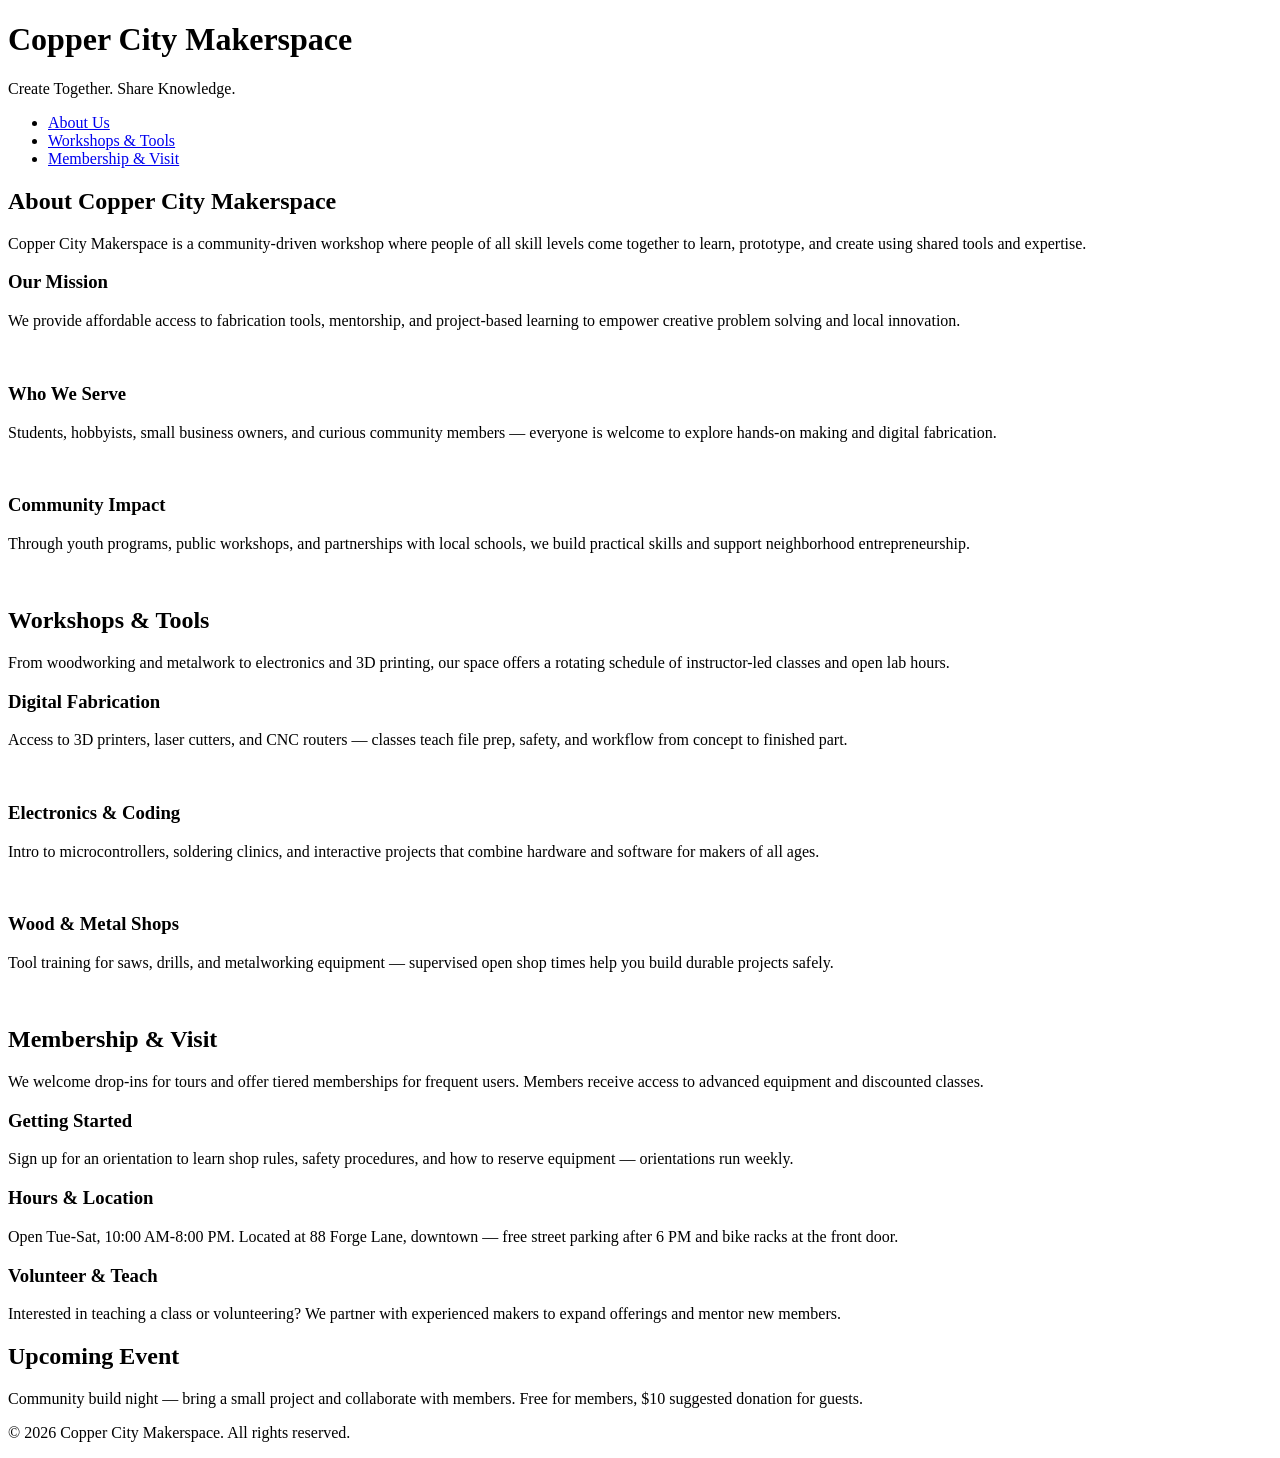
==== index.html @ fec64b3c "Added new pages" ====
<!DOCTYPE html>
<html lang="en">
<head>
    <meta charset="UTF-8">
    <meta name="viewport" content="width=device-width, initial-scale=1.0">
    <link rel="stylesheet" href="styles.css">
    <title>Copper City Makerspace</title>
</head>
<body>
    <header>
        <h1>Copper City Makerspace</h1>
        <p>Create Together. Share Knowledge.</p>
    </header>
<nav>
    <ul>
        <li><a href="about.html">About Us</a></li>
        <li><a href="workshops.html">Workshops & Tools</a></li>
        <li><a href="memberships.html">Membership & Visit</a></li>
    </ul>
</nav>
<main>
    <section id="about">
        <h2>About Copper City Makerspace</h2>
        <p>Copper City Makerspace is a community-driven workshop where people of all skill levels come together to learn, prototype, and create using shared tools and expertise.</p>
        <div class="card-row">
            <section>
                <h3>Our Mission</h3>
                <p>We provide affordable access to fabrication tools, mentorship, and project-based learning to empower creative problem solving and local innovation.</p>
                <img src="images/engineering.jpg" alt="" width="300">
            </section>
            <section>
                <h3>Who We Serve</h3>
                <p>Students, hobbyists, small business owners, and curious community members — everyone is welcome to explore hands-on making and digital fabrication.</p>
                <img src="images/ideation.jpg" alt="" width="300">
            </section>
            <section>
                <h3>Community Impact</h3>
                <p>Through youth programs, public workshops, and partnerships with local schools, we build practical skills and support neighborhood entrepreneurship.</p>
                <img src="images/storytelling.jpg" alt="" width="300">
            </section>
        </div>
    </section>
    <section id="workshops">
        <h2>Workshops & Tools</h2>
        <p>From woodworking and metalwork to electronics and 3D printing, our space offers a rotating schedule of instructor-led classes and open lab hours.</p>
        <div class="card-row">
            <section>
                <h3>Digital Fabrication</h3>
                <p>Access to 3D printers, laser cutters, and CNC routers — classes teach file prep, safety, and workflow from concept to finished part.</p>
                <img src="images/3Dprinter.jpg" alt="" width="300">
            </section>
            <section>
                <h3>Electronics & Coding</h3>
                <p>Intro to microcontrollers, soldering clinics, and interactive projects that combine hardware and software for makers of all ages.</p>
                <img src="images/microcontroller.jpg" alt="" width="300">
            </section>
            <section>
                <h3>Wood & Metal Shops</h3>
                <p>Tool training for saws, drills, and metalworking equipment — supervised open shop times help you build durable projects safely.</p>
                <img src="images/metalworking.jpg" alt="" width="300">
            </section>
        </div>
    </section>
    <section id="memberships">
        <h2>Membership & Visit</h2>
        <p>We welcome drop-ins for tours and offer tiered memberships for frequent users. Members receive access to advanced equipment and discounted classes.</p>
        <div class="card-row"> 
            <section>
                <h3>Getting Started</h3>
                <p>Sign up for an orientation to learn shop rules, safety procedures, and how to reserve equipment — orientations run weekly.</p>
            </section>
            <section>
                <h3>Hours & Location</h3>
                <p>Open Tue-Sat, 10:00 AM-8:00 PM. Located at 88 Forge Lane, downtown — free street parking after 6 PM and bike racks at the front door.</p>
            </section>
            <section>
                <h3>Volunteer & Teach</h3>
                <p>Interested in teaching a class or volunteering? We partner with experienced makers to expand offerings and mentor new members.</p>
            </section>
        </div>
    </section>
</main>
<aside>
    <h2>Upcoming Event</h2>
    <p>Community build night — bring a small project and collaborate with members. Free for members, $10 suggested donation for guests.</p>
</aside>
<footer>
    <p>&copy; 2026 Copper City Makerspace. All rights reserved.</p>
</footer>
</body>
</html>
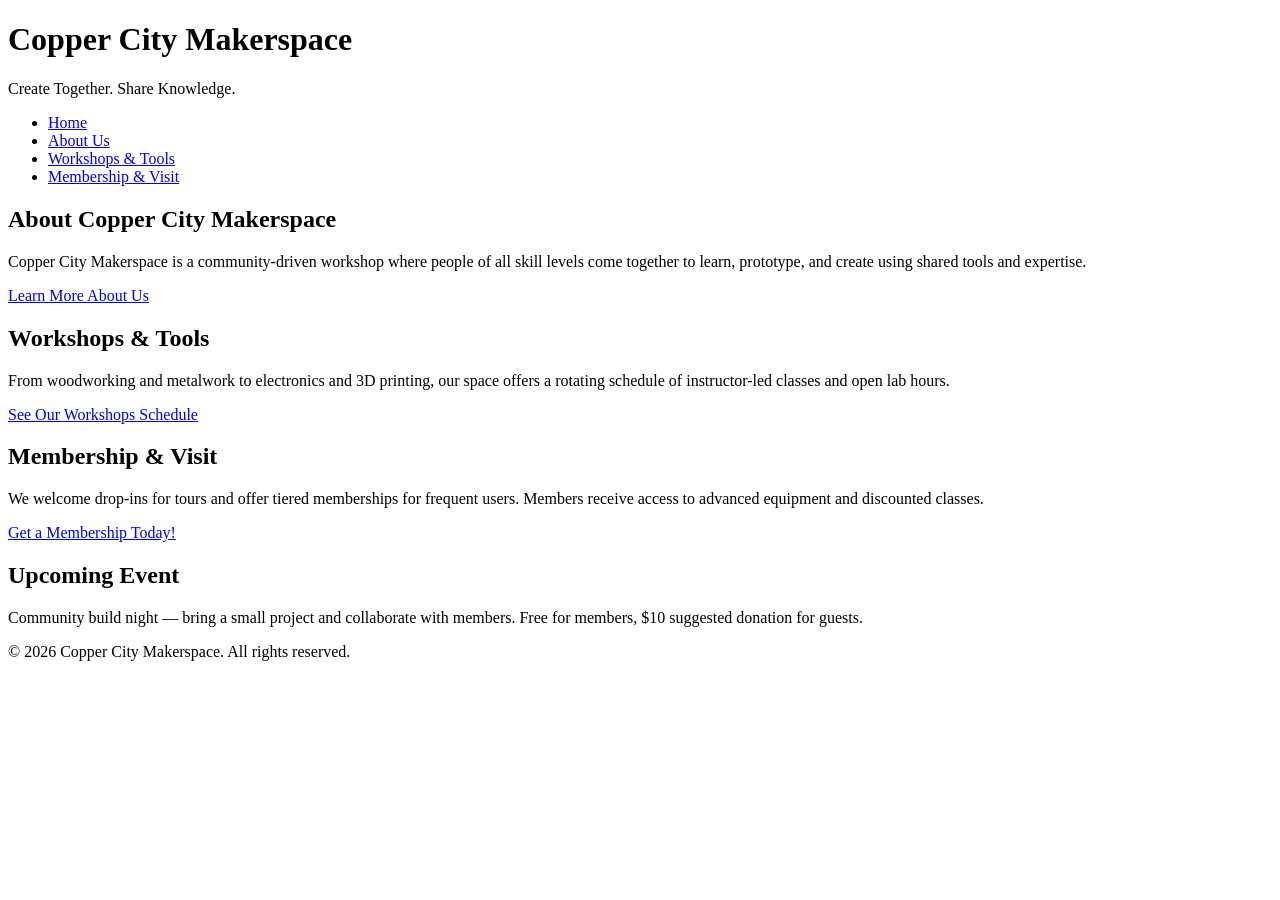
==== commit 6a3dbe7f: "next iteration of html complete" ====
--- a/index.html
+++ b/index.html
@@ -13,6 +13,7 @@
     </header>
 <nav>
     <ul>
+        <li><a href="index.html">Home</a></li>
         <li><a href="about.html">About Us</a></li>
         <li><a href="workshops.html">Workshops & Tools</a></li>
         <li><a href="memberships.html">Membership & Visit</a></li>
@@ -22,62 +23,19 @@
     <section id="about">
         <h2>About Copper City Makerspace</h2>
         <p>Copper City Makerspace is a community-driven workshop where people of all skill levels come together to learn, prototype, and create using shared tools and expertise.</p>
-        <div class="card-row">
-            <section>
-                <h3>Our Mission</h3>
-                <p>We provide affordable access to fabrication tools, mentorship, and project-based learning to empower creative problem solving and local innovation.</p>
-                <img src="images/engineering.jpg" alt="" width="300">
-            </section>
-            <section>
-                <h3>Who We Serve</h3>
-                <p>Students, hobbyists, small business owners, and curious community members — everyone is welcome to explore hands-on making and digital fabrication.</p>
-                <img src="images/ideation.jpg" alt="" width="300">
-            </section>
-            <section>
-                <h3>Community Impact</h3>
-                <p>Through youth programs, public workshops, and partnerships with local schools, we build practical skills and support neighborhood entrepreneurship.</p>
-                <img src="images/storytelling.jpg" alt="" width="300">
-            </section>
-        </div>
+        <a href="about.html">Learn More About Us</a>
     </section>
+    
     <section id="workshops">
         <h2>Workshops & Tools</h2>
         <p>From woodworking and metalwork to electronics and 3D printing, our space offers a rotating schedule of instructor-led classes and open lab hours.</p>
-        <div class="card-row">
-            <section>
-                <h3>Digital Fabrication</h3>
-                <p>Access to 3D printers, laser cutters, and CNC routers — classes teach file prep, safety, and workflow from concept to finished part.</p>
-                <img src="images/3Dprinter.jpg" alt="" width="300">
-            </section>
-            <section>
-                <h3>Electronics & Coding</h3>
-                <p>Intro to microcontrollers, soldering clinics, and interactive projects that combine hardware and software for makers of all ages.</p>
-                <img src="images/microcontroller.jpg" alt="" width="300">
-            </section>
-            <section>
-                <h3>Wood & Metal Shops</h3>
-                <p>Tool training for saws, drills, and metalworking equipment — supervised open shop times help you build durable projects safely.</p>
-                <img src="images/metalworking.jpg" alt="" width="300">
-            </section>
-        </div>
+        <a href="workshops.html">See Our Workshops Schedule</a>
     </section>
+
     <section id="memberships">
         <h2>Membership & Visit</h2>
         <p>We welcome drop-ins for tours and offer tiered memberships for frequent users. Members receive access to advanced equipment and discounted classes.</p>
-        <div class="card-row"> 
-            <section>
-                <h3>Getting Started</h3>
-                <p>Sign up for an orientation to learn shop rules, safety procedures, and how to reserve equipment — orientations run weekly.</p>
-            </section>
-            <section>
-                <h3>Hours & Location</h3>
-                <p>Open Tue-Sat, 10:00 AM-8:00 PM. Located at 88 Forge Lane, downtown — free street parking after 6 PM and bike racks at the front door.</p>
-            </section>
-            <section>
-                <h3>Volunteer & Teach</h3>
-                <p>Interested in teaching a class or volunteering? We partner with experienced makers to expand offerings and mentor new members.</p>
-            </section>
-        </div>
+        <a href="memberships.html">Get a Membership Today!</a>
     </section>
 </main>
 <aside>
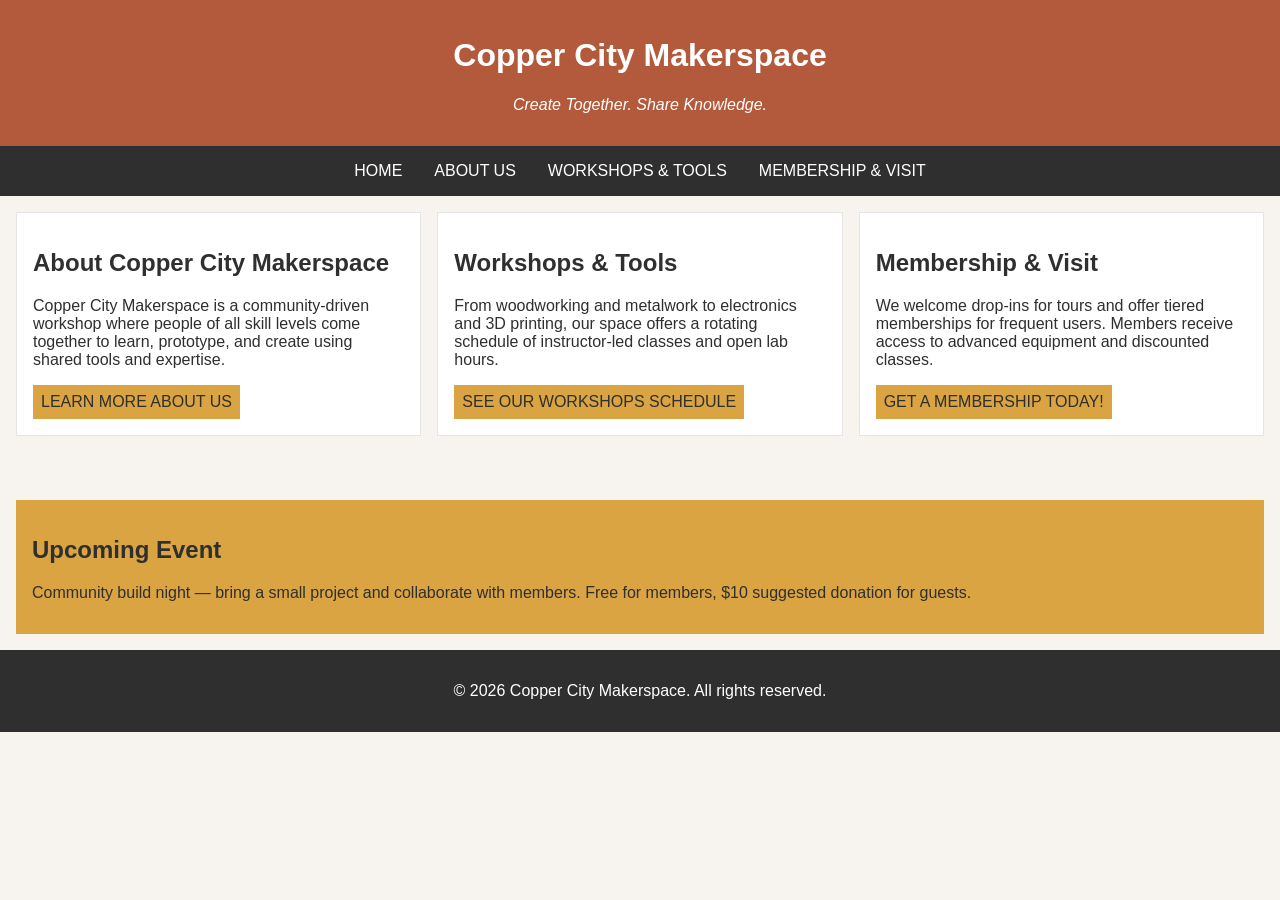
==== commit 44803fd5: "completed iteration for mutlipage site" ====
--- a/index.html
+++ b/index.html
@@ -19,7 +19,7 @@
         <li><a href="memberships.html">Membership & Visit</a></li>
     </ul>
 </nav>
-<main>
+<main class="card-row">
     <section id="about">
         <h2>About Copper City Makerspace</h2>
         <p>Copper City Makerspace is a community-driven workshop where people of all skill levels come together to learn, prototype, and create using shared tools and expertise.</p>
--- a/styles.css
+++ b/styles.css
@@ -0,0 +1,125 @@
+/* =====  CSS by Christina Carrasquilla, updated by Lizmarie Rodriguez =====  */
+
+/* ===== Color Palette 
+
+Copper:#B35A3C
+Charcoal:#2F2F2F
+Light Background:#F7F4EF
+Card Background:#FFFFFF
+Soft Gold:#D9A441
+Border:#E5E5E5
+
+===== */
+
+/* ===== GLOBAL (Base) Styles ===== */
+
+body {
+    font-family: Arial, sans-serif;
+    margin: 0;
+    background-color: #F7F4EF;
+    color: #2F2F2F;
+    display:grid;
+    grid-template-rows:1fr;
+}
+
+header {
+    background-color: #B35A3C;
+    color: white;
+    text-align: center;
+    padding: 1rem;
+}
+
+header img {
+    margin-top: 0.5rem;
+}
+header p {
+    font-style:italic;
+}
+nav {
+    background-color: #2F2F2F;
+    padding:.5rem;
+}
+
+nav ul {
+    list-style: none;
+    margin: 0;
+    padding: 0;
+}
+
+nav a {
+    color: white;
+    text-decoration: none;
+    padding: 0.5rem;
+    display: inline-block;
+    text-transform:uppercase;
+}
+
+nav a:hover {
+    background-color: #B35A3C;
+}
+
+main {
+    padding: 1rem;
+}
+
+main a {
+    background-color: #d9a441;
+    color: #2F2F2F;
+    text-decoration: none;
+    padding: 0.5rem;
+    display: inline-block;
+    text-transform:uppercase;
+}
+
+main a:hover {
+    background-color: #B35A3C;
+    color: white;
+}
+
+section {
+    margin-bottom: 2rem;
+}
+
+
+.card-row section {
+    background-color: white;
+    border: 1px solid #E5E5E5;
+    padding: 1rem;
+}
+
+img {
+    display: block;
+    margin-top: 0.5rem;
+    max-width: 100%;
+}
+
+aside {
+    background-color: #D9A441;
+    padding: 1rem;
+    margin: 1rem;
+}
+
+footer {
+    background-color: #2F2F2F;
+    color: white;
+    text-align: center;
+    padding: 1rem;
+}
+
+/* ===== MEDIA QUERIES (MEDIUM ===== */
+@media screen and (min-width: 817px) {
+nav ul {
+    display: flex;
+    justify-content: center;
+    gap: 1rem;
+}
+
+.card-row {
+    display: flex;
+    gap: 1rem;
+}
+
+.card-row section {
+    width: 30%;
+}
+}
